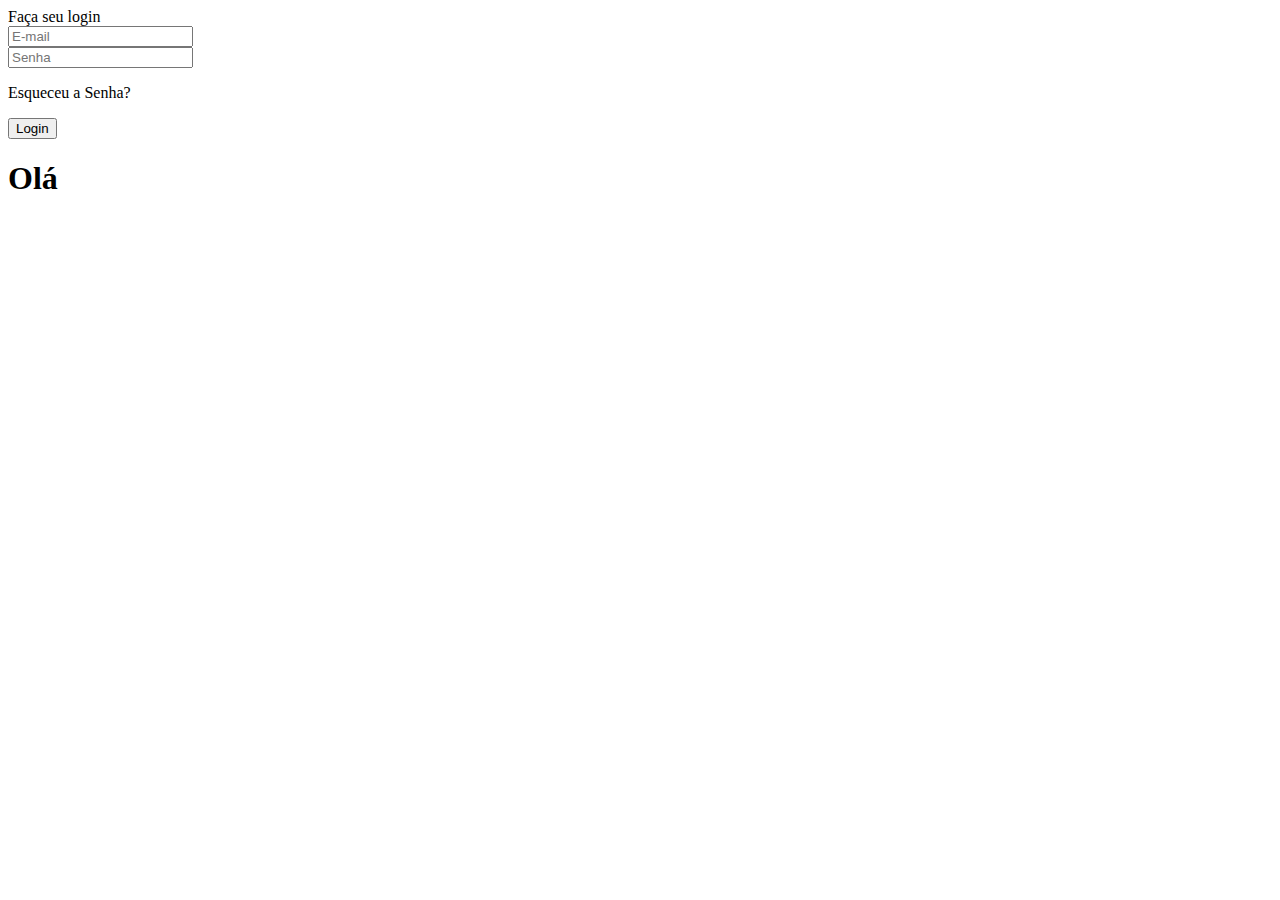
==== index.html @ 0103d938 "Projeto" ====
<!DOCTYPE html>
<html lang="pt-br">
<head>
    <link rel="stylesheet" href="">
    <meta charset="UTF-8">
    <meta name="viewport" content="width=device-width, initial-scale=1.0">
    <title>Biblioteca PBL</title>
</head>
<body>
  <div class="container">
    <div class="wrapper">
        <div class="title">
            <span>Faça seu login</span>
        </div>
        <form action="Dashboard.html">
            <div class="row">
                <div class="i"><i class="fa-solid fa-user" style="color: white;"></i></div>
                <input type="text" placeholder="E-mail" id="email" required>
            </div>
            <div class="row">
                <div class="i"><i class="fa-solid fa-lock" style="color: white;"></i></div>
                <input type="password" placeholder="Senha" id="senha" required>
            </div>
                     <div class="row buttob">
                <div class="pass"><p>Esqueceu a Senha?</p></div>
                <input type="submit" value="Login" onclick="logar(); return false">
            </div>
        </form>  
    </div>
    <h1>Olá</h1>
  </div>
</body>
</html>
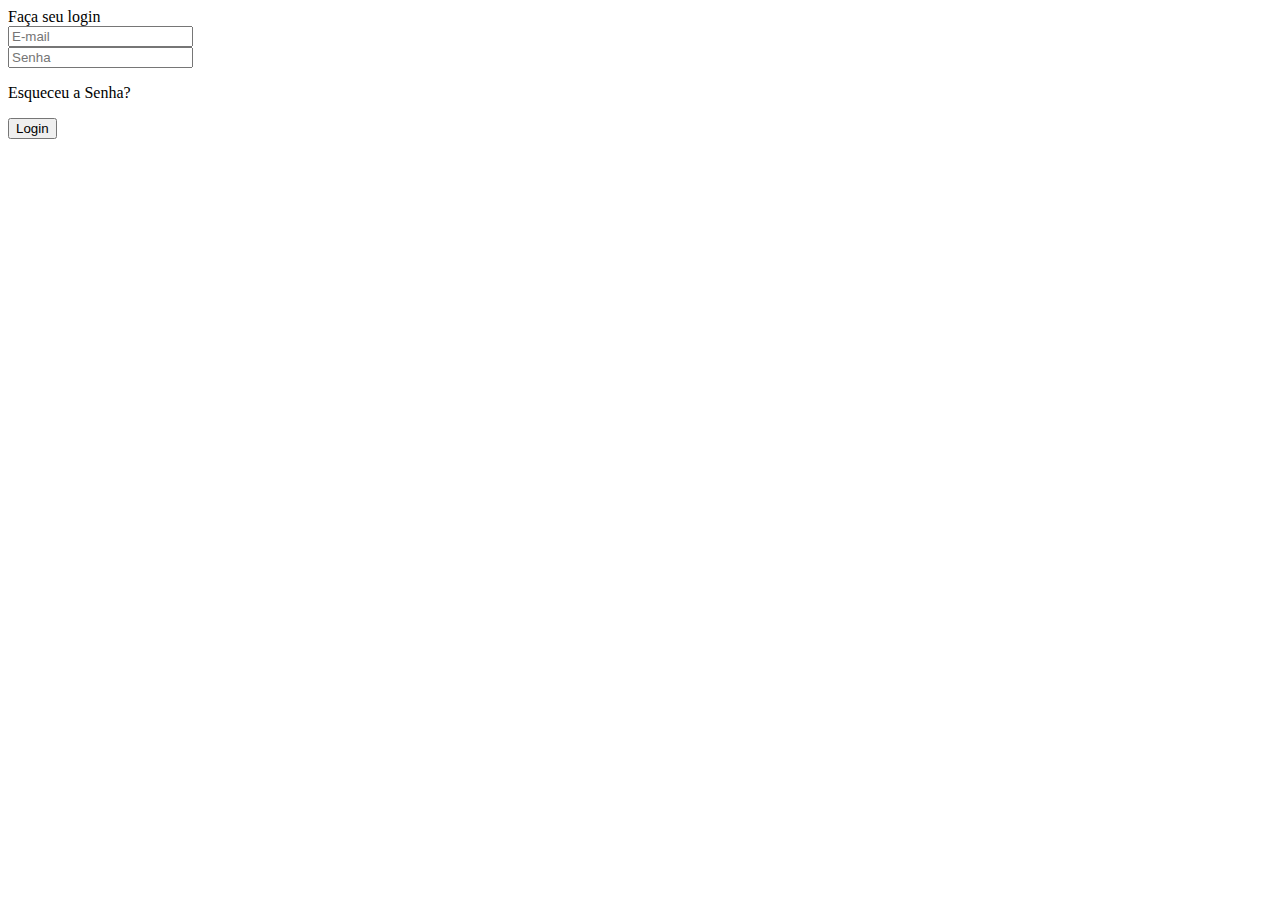
==== commit 0d448c75: "Projeto" ====
--- a/index.html
+++ b/index.html
@@ -27,7 +27,6 @@
             </div>
         </form>  
     </div>
-    <h1>Olá</h1>
   </div>
 </body>
 </html>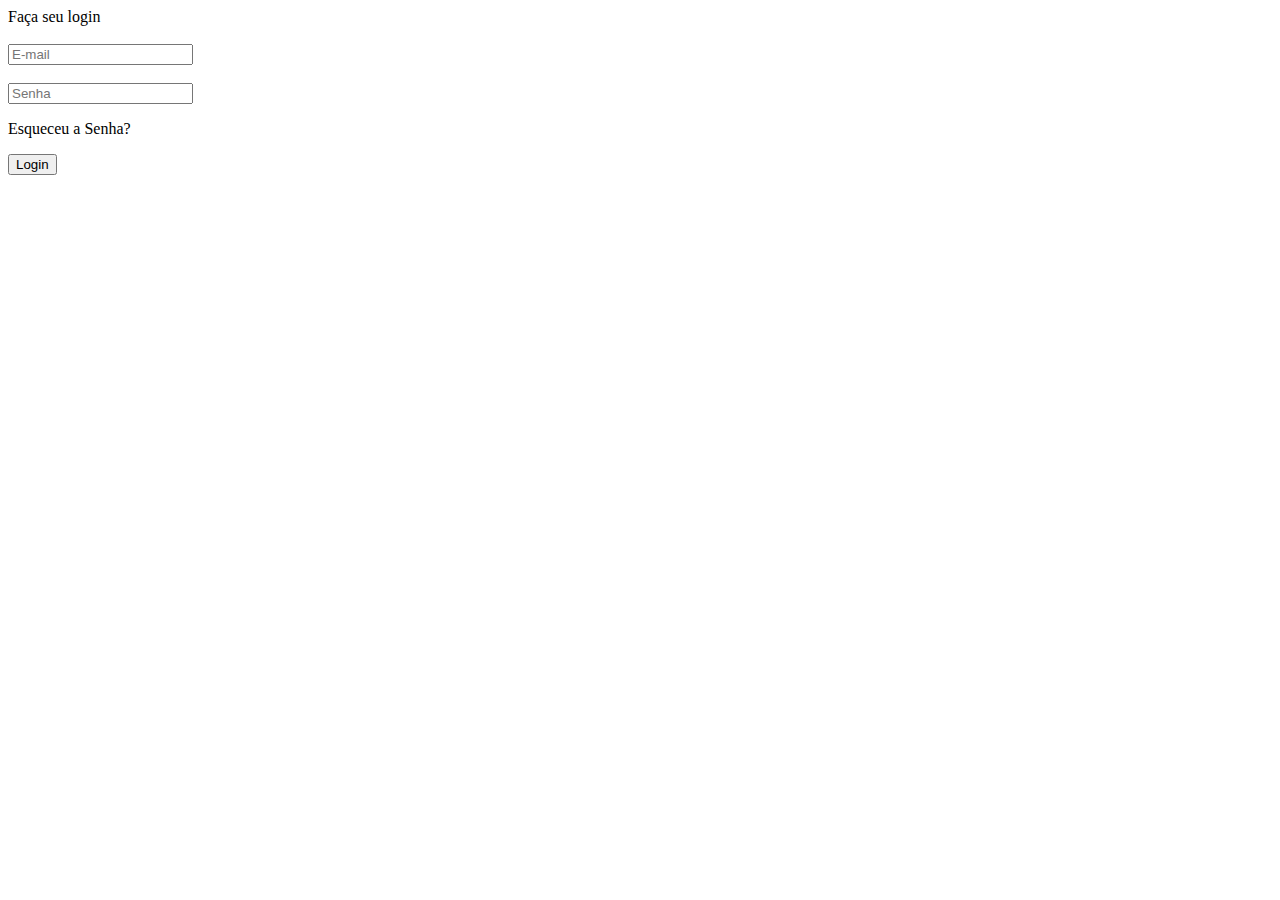
==== commit b75a9563: "Projeto" ====
--- a/index.html
+++ b/index.html
@@ -1,10 +1,13 @@
 <!DOCTYPE html>
 <html lang="pt-br">
 <head>
-    <link rel="stylesheet" href="">
     <meta charset="UTF-8">
     <meta name="viewport" content="width=device-width, initial-scale=1.0">
-    <title>Biblioteca PBL</title>
+    <meta http-equiv="X-UA-Compatible" content="IE=edge">
+    <link rel="stylesheet" href="css/login.css">
+    <link rel="icon" href="img/livro.ico" />
+    <link rel="stylesheet" href="https://cdn.jsdelivr.net/npm/bootstrap-icons@1.11.3/font/bootstrap-icons.min.css">
+    <title>Biblioteca Escolar PBL- Login</title>
 </head>
 <body>
   <div class="container">
@@ -14,16 +17,16 @@
         </div>
         <form action="Dashboard.html">
             <div class="row">
-                <div class="i"><i class="fa-solid fa-user" style="color: white;"></i></div>
+                <div class="i"><i class="bi bi-person" style="color: #fff;"></i></div>
                 <input type="text" placeholder="E-mail" id="email" required>
             </div>
             <div class="row">
-                <div class="i"><i class="fa-solid fa-lock" style="color: white;"></i></div>
+                <div class="i"><i class="bi bi-lock-fill" style="color: #fff;"></i></i></div>
                 <input type="password" placeholder="Senha" id="senha" required>
             </div>
-                     <div class="row buttob">
+                     <div class="row button">
                 <div class="pass"><p>Esqueceu a Senha?</p></div>
-                <input type="submit" value="Login" onclick="logar(); return false">
+                <input type="submit" value="Login" class="butt" onclick="logar(); return false">
             </div>
         </form>  
     </div>
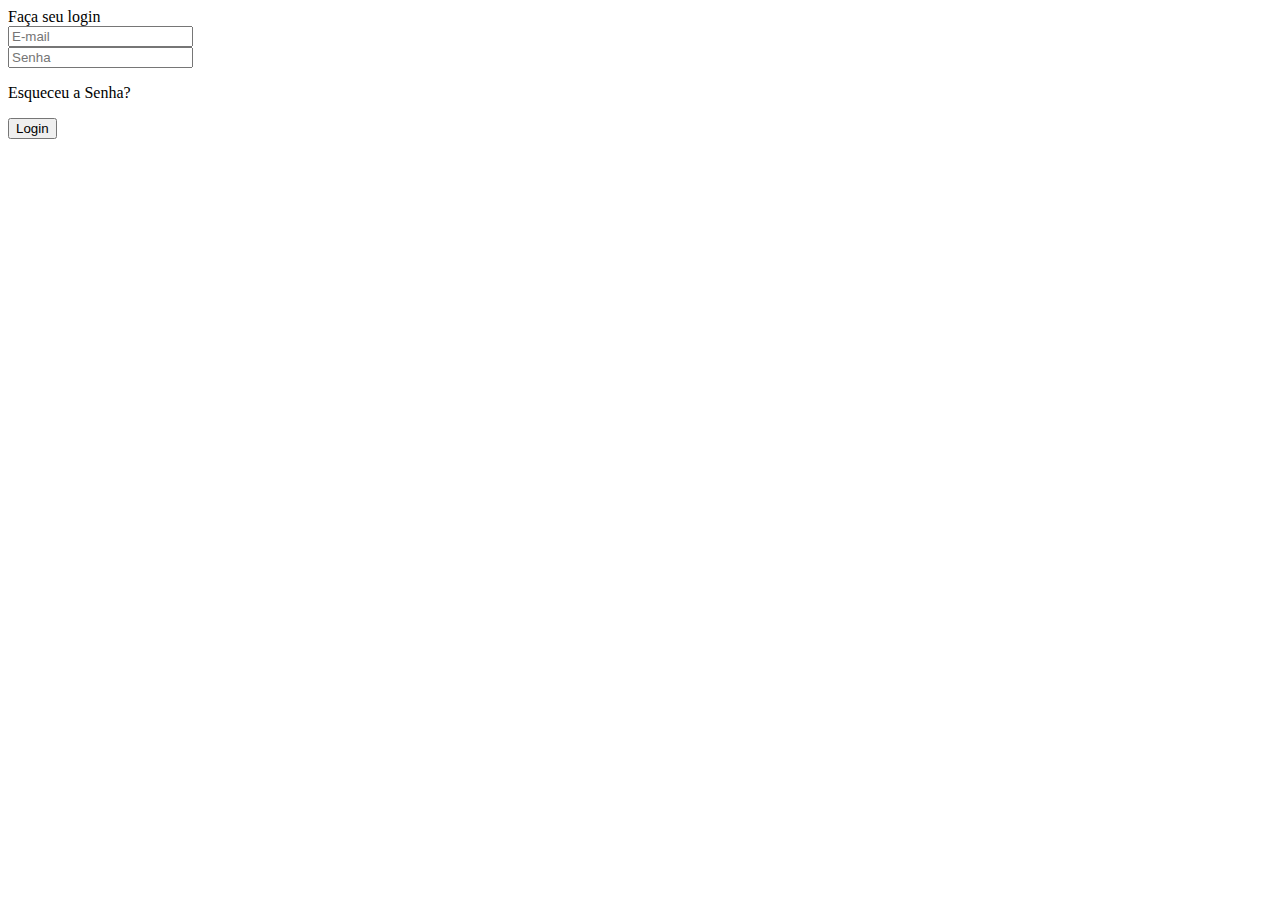
==== commit b2471d9e: "Projeto" ====
--- a/index.html
+++ b/index.html
@@ -6,7 +6,7 @@
     <meta http-equiv="X-UA-Compatible" content="IE=edge">
     <link rel="stylesheet" href="css/login.css">
     <link rel="icon" href="img/livro.ico" />
-    <link rel="stylesheet" href="https://cdn.jsdelivr.net/npm/bootstrap-icons@1.11.3/font/bootstrap-icons.min.css">
+    
     <title>Biblioteca Escolar PBL- Login</title>
 </head>
 <body>
@@ -17,11 +17,11 @@
         </div>
         <form action="Dashboard.html">
             <div class="row">
-                <div class="i"><i class="bi bi-person" style="color: #fff;"></i></div>
+                <div class="i"><i class="fa-solid fa-user" style="color: white;"></i></div>
                 <input type="text" placeholder="E-mail" id="email" required>
             </div>
             <div class="row">
-                <div class="i"><i class="bi bi-lock-fill" style="color: #fff;"></i></i></div>
+                <div class="i"><i class="fa-solid fa-lock" style="color: white;"></i></div>
                 <input type="password" placeholder="Senha" id="senha" required>
             </div>
                      <div class="row button">
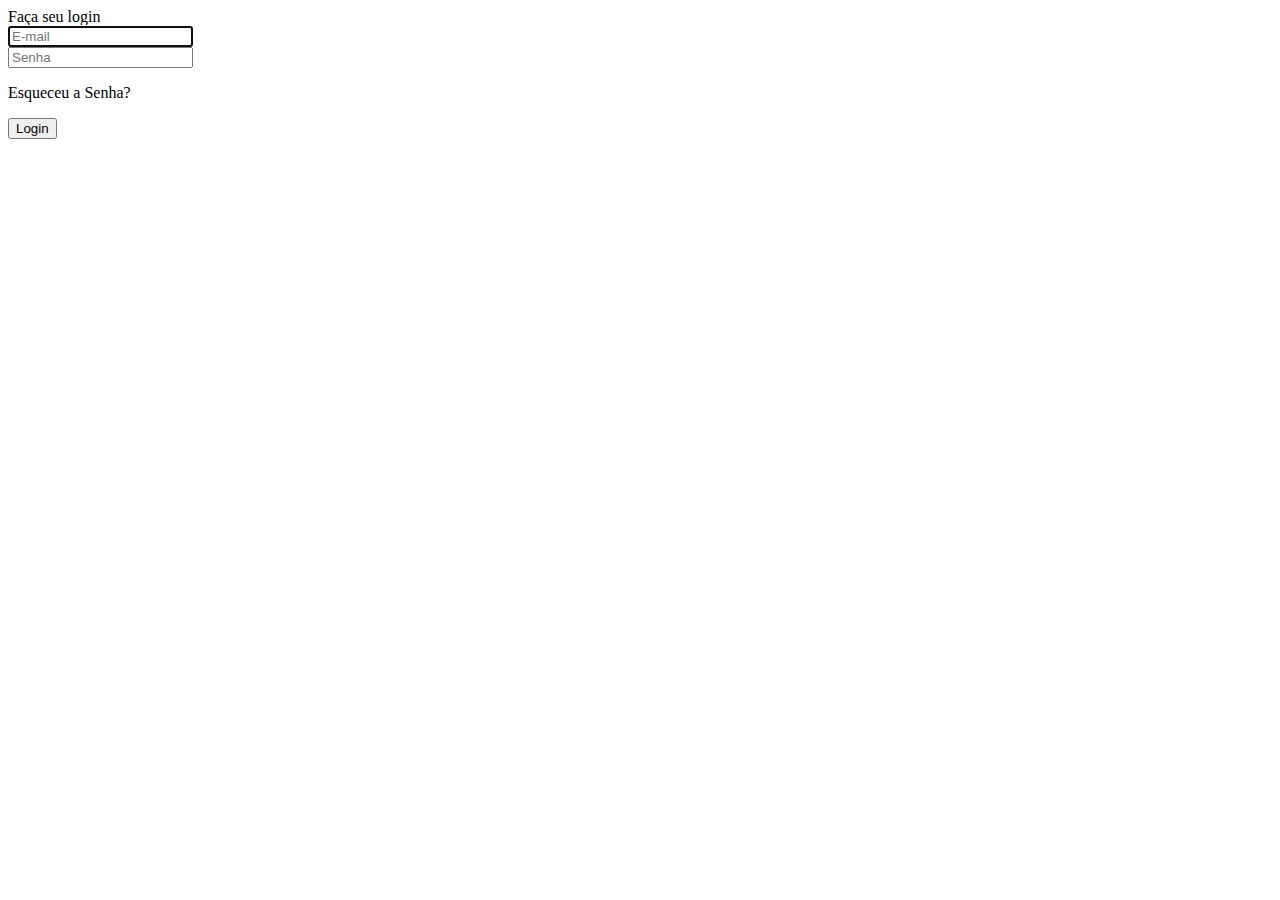
==== commit 9c7841f8: "Projeto" ====
--- a/index.html
+++ b/index.html
@@ -18,11 +18,11 @@
         <form action="Dashboard.html">
             <div class="row">
                 <div class="i"><i class="fa-solid fa-user" style="color: white;"></i></div>
-                <input type="text" placeholder="E-mail" id="email" required>
+                <input type="text" placeholder="E-mail" id="email" autofocus required>
             </div>
             <div class="row">
                 <div class="i"><i class="fa-solid fa-lock" style="color: white;"></i></div>
-                <input type="password" placeholder="Senha" id="senha" required>
+                <input type="password" placeholder="Senha" id="senha" autofocus required>
             </div>
                      <div class="row button">
                 <div class="pass"><p>Esqueceu a Senha?</p></div>
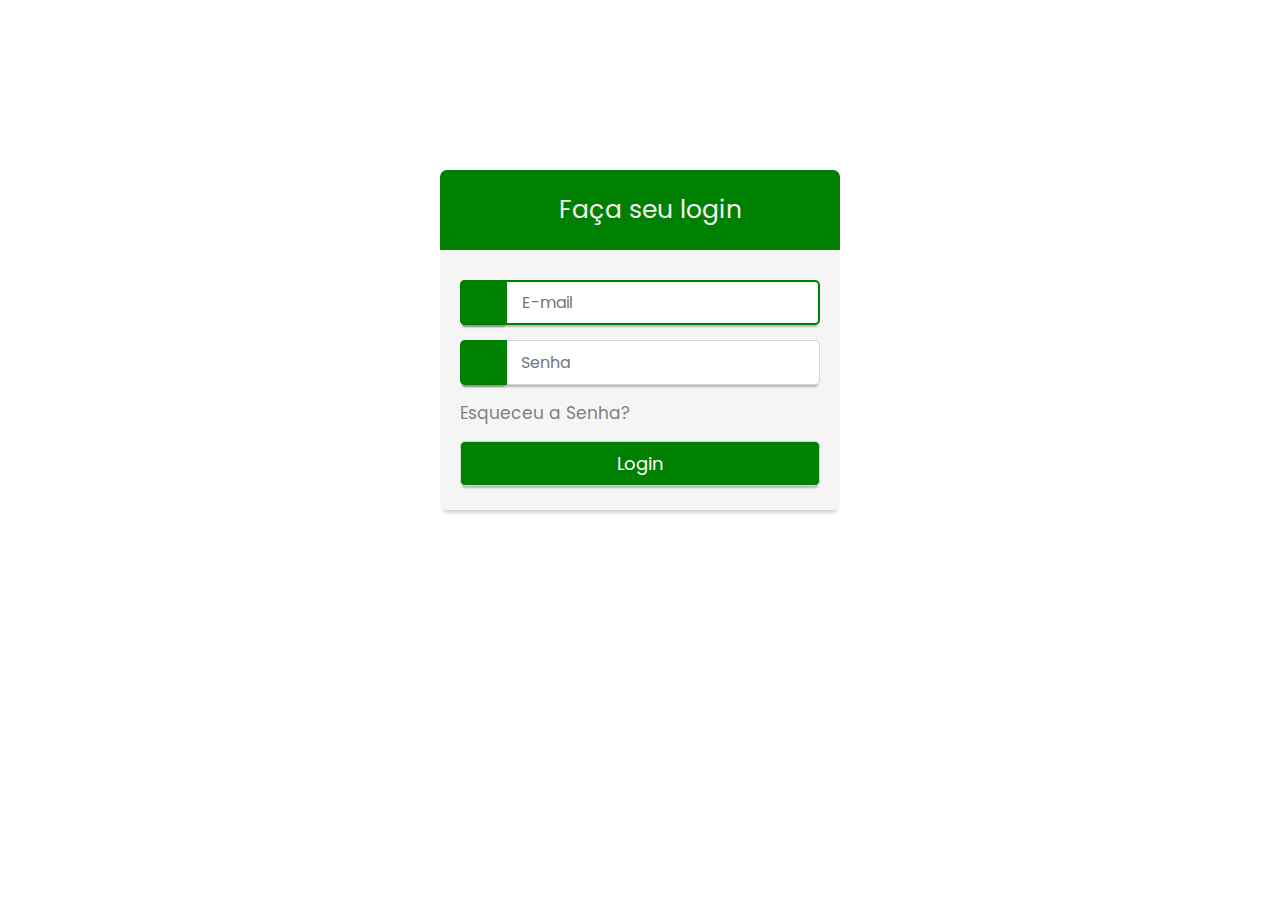
==== commit a68dd39e: "Projeto" ====
--- a/index.html
+++ b/index.html
@@ -4,7 +4,7 @@
     <meta charset="UTF-8">
     <meta name="viewport" content="width=device-width, initial-scale=1.0">
     <meta http-equiv="X-UA-Compatible" content="IE=edge">
-    <link rel="stylesheet" href="css/login.css">
+    <link rel="stylesheet" href="CSS/login.css">
     <link rel="icon" href="img/livro.ico" />
     
     <title>Biblioteca Escolar PBL- Login</title>
--- a/CSS/login.css
+++ b/CSS/login.css
@@ -0,0 +1,133 @@
+@import url('https://fonts.googleapis.com/css2?family=Poppins:ital,wght@0,100;0,200;0,300;0,400;0,500;0,600;0,700;0,800;0,900;1,100;1,200;1,300;1,400;1,500;1,600;1,700;1,800;1,900&display=swap');
+/*A regra afetara todos os elementos HTML da página */
+*{
+    margin: 0;
+    padding: 0;
+    box-sizing: border-box;
+    font-family: "Poppins", sans-serif;
+    font-weight: normal;
+    font-style: normal;
+}
+
+/* A regra para fazer o corpo da Pagina*/
+body{
+    width: 100%;
+    height: 100%;
+    background: #fff;
+    overflow: hidden;
+}
+
+/* A regra para a div container no HTML*/
+.container{
+    max-width: 440px;
+    padding: 0 20px;
+    margin: 170px auto;
+}
+
+
+/*A regra para a div wrapper no HTML.
+* Estas regras afetarão o formulario de login.
+*/
+/* Essa regra cria uma caixa que marcará a tela de login*/
+.wrapper{
+    width: 400px;
+    height: 340px;
+    background: whitesmoke;
+    border-radius: 7px;
+    box-shadow: 0 6px 4px -4px rgba(0,0,0,0.25);
+}
+/* Essa regra cria uma faixa na parte superior da caixa, aparecendo um titulo na tela de login*/
+.wrapper .title{
+    line-height: 80px;
+    background: green ;
+    padding-left: 20px;
+    border-radius: 7px 7px 0 0;
+    font-size: 25px;
+    color: rgb(243, 241, 241);
+    font-weight: 600;
+    text-align: center;
+}
+.wrapper #email{
+    box-shadow: 0 4px 2px -2px rgba(0,0,0,0.25);
+}
+
+.wrapper #senha{
+    box-shadow: 0 4px 2px -2px rgba(0,0,0,0.25);
+}
+
+/* Essa regra direciona o formulario dentro da tela de login*/
+.wrapper form{
+    padding: 30px 20px 25px 20px;
+}
+
+/* Essa regra posiciona elementos do formulario dentro da tela de login*/
+.wrapper form .row{
+    height: 45px;
+    margin-bottom: 15px;
+    position: relative;
+}
+
+/* Essa regra trabalha as bordas e utiliza fontes importadas*/
+.wrapper form .row input{
+    height: 100%;
+    width: 100%;
+    outline: none;
+    padding-left: 60px;
+    border-radius: 5px;
+    border: 1px solid lightgray;
+    font-size: 16px;
+    transition: .1s;
+}
+
+.wrapper form .row input:focus{
+    border: 2px solid green;
+}
+/* Essa regra trabalha a organização de elementos, efeitos de sombra, 
+bordas entre outros*/
+.wrapper form .row .i{
+    position: absolute;
+    width: 47px;
+    height: 100%;
+    font-size: 35px;
+    background: green;
+    box-shadow: 0 4px 2px -2px rgba(0,0,0,0.25);
+    border-radius: 5px 0 0 5px;
+    display: flex;
+    align-items: center;
+    justify-content: center;
+}
+
+
+.wrapper form .pass{
+    margin: 8px 0 15px 0;
+}
+
+.wrapper form .pass p{
+    color: gray;
+    font-size: 17px;
+    text-decoration: none;
+    cursor: pointer;
+}
+
+.wrapper form .pass p:hover{
+    text-decoration: underline;
+}
+
+/* Essa regra trabalha as configurações do botão de login*/
+.wrapper form .button input{
+    color: white;
+    font-size: 18px;
+    padding-left: 0;
+    background: green;
+    border: 1px solid lightgray;
+    cursor: pointer;
+    transition: .2s ease;
+    box-shadow: 0 4px 2px -2px rgba(0,0,0,0.25);
+}
+
+.wrapper form .button input:hover{
+    color: green;
+    background-color: #fff;
+    border: 1px solid green;
+    transform: scale(1.01);
+}